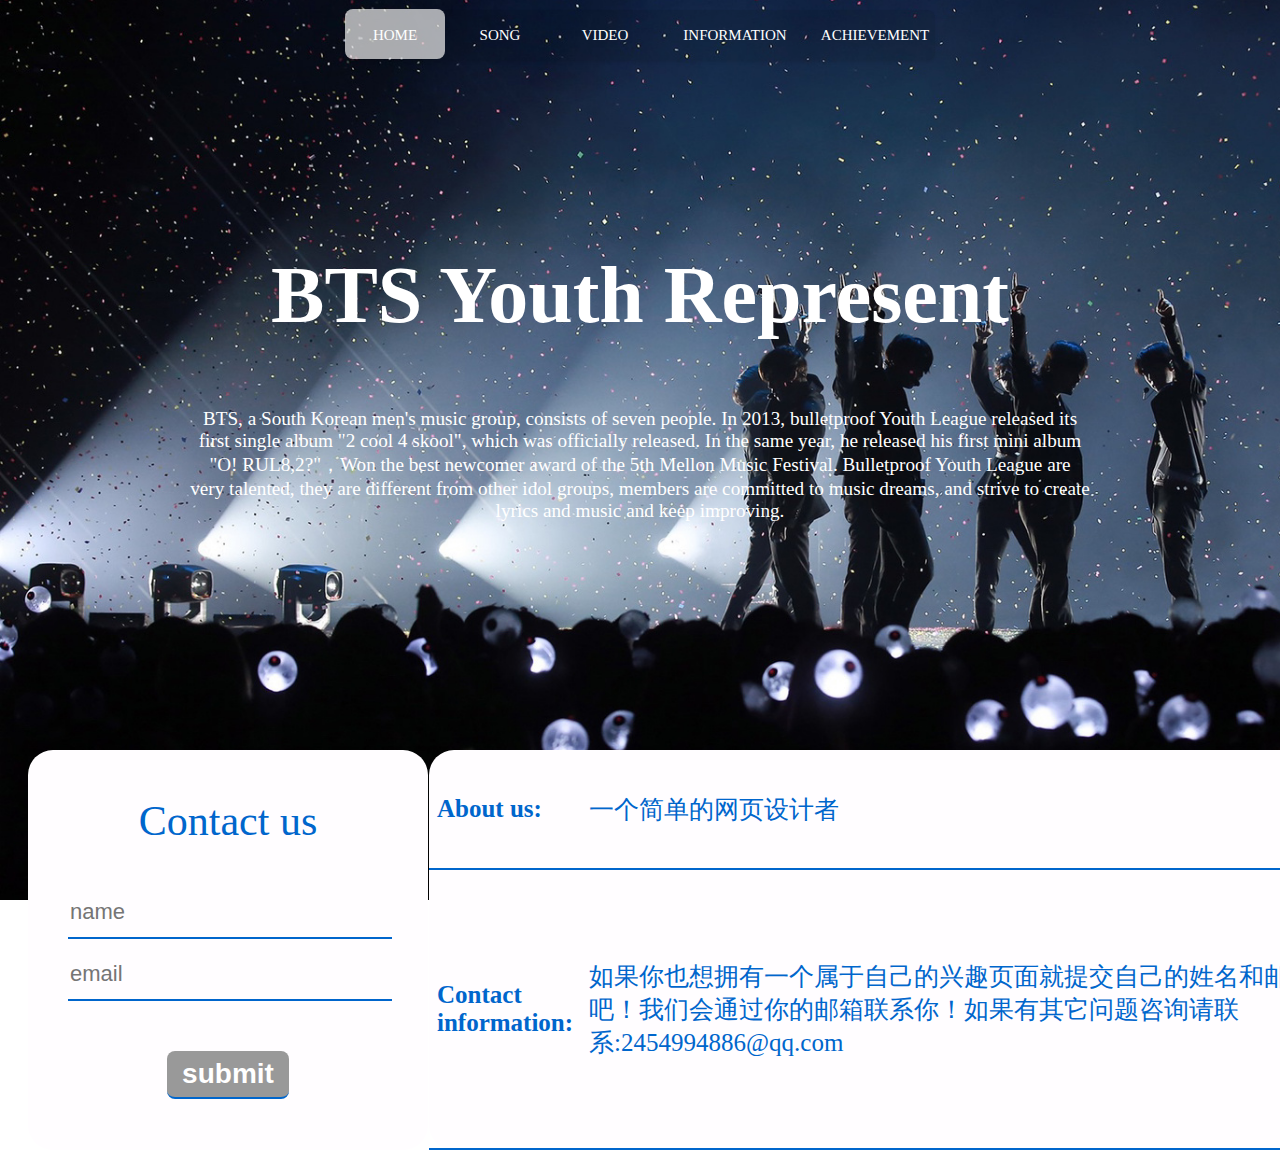
==== index.html @ b430e787 "Add files via upload" ====
<!DOCTYPE html>
<html lang="en">
<head>
    <meta charset="UTF-8">
    <meta name="viewport" content="width=device-width, initial-scale=1.0">
    <title>BTS 首页</title>
    <link  rel="stylesheet" href="css/style.css" >
    <style type="text/css">
	.banner{
    position: relative;
    width: 100%;
    min-height: 65vh;
    display: flex;
    justify-content: center;
    align-items: center;
}

.banner:before{
    content: '';
    position: absolute;
    bottom: 0;
    left: 0;
    width: 100%;
    height: 100px;
    z-index: 1;
}

.banner .content{
    position: relative;
    max-width: 900px;
    text-align: center;
    z-index: 1;
}

.banner .content h2{
    color: #fff;
    font-size: 5em;
}

.banner .content p{
    color: #fff;
    font-size: 1.2em;
}

	*{
    user-select: none;
    /* 无法选中，整体感更强 */
	}
	body{
		background-size: cover;
		background-attachment: fixed;
	}

	.contact{
	position: absolute;
	top: 450px;
	margin-top: 300px;
	left: 8px;
	margin-left: 20px;
	/* absolute居中的一种方法 */
    background-color: rgba(255, 253, 255, 1);
	width: 400px;
	height: 400px;
	border-radius: 25px;
	text-align: center;
	padding: 5px 40px;
	box-sizing: border-box;    /* 这样padding就不会影响大小 */
}

p{
	color:#06C;
    font-size: 42px;
    font-weight:500;
}

input{
    background-color: rgba(255, 253,255 , 0.2);
    width: 100%;
    height: 48px;
    margin-bottom: 10px;
    border: none;
    border-bottom: 2px solid silver;
	border-bottom-color:#06C;
    /* 下面的会覆盖上面的步伐 */
    outline: none;
    font-size: 22px;
	color:white;
}

.btn{
    background-color:#999;
    width: 38%;
    height: 48px;
    border-radius: 8px;
    margin-top: 40px;
    font-size: 28px;
    font-weight: 600;
    color: white;
}
.btn:hover{
    background-color:#CCC;
}
table {/*css表格*/
	position: absolute;
	top: 450px;
	margin-top: 300px;
	left: 7px;
	margin-left: 422px;
	/* absolute居中的一种方法 */
    background-color: rgba(255, 253, 255, 1);
	border-radius:25px;
	width: 100px;
	height: 400px;
	border-collapse: collapse;
	width:70%;
}

th, td {
  color:#06C;
  padding: 8px;
  font-size: 25px;
  text-align: left;
  border-bottom: 2px solid #06C;
}
    </style>
</head>
<body>
    <nav><!--html新元素-->
		<a href="index.html">Home</a>
		<a href="song.html">SONG</a>
		<a href="video.html">VIDEO</a>
		<a href="intel.html">INFORMATION</a>
		<a href="achv.html">ACHIEVEMENT</a>
		<div class="animation start-home"></div>
	</nav>
    
    <section class="banner">
        <div class="content">
            <h2>BTS Youth Represent</h2>
            <p>BTS, a South Korean men's music group, consists of seven people.
In 2013, bulletproof Youth League released its first single album "2 cool 4 skool", which was officially released. 

       In the same year, he released his first mini album "O! RUL8,2?"，Won the best newcomer award 
       
             of the 5th Mellon Music Festival. Bulletproof Youth League are very talented, 
             
                    they are different from other idol groups, members are
                    
                     committed to music dreams, and strive to create 
                     
                          lyrics and music and keep improving.</p>
        </div>
    </section>
    <!--表单“text”、“email”属性-->
    <form action="index.html" name="myForm" class="contact" onSubmit="return validateForm()" method="post">
    <p>Contact us</p>
    <input type="text" name="fname" placeholder="name" pattern="^[\u4e00-\u9fa5]{1,7}$|^[\dA-Za-z_]{1,14}$"><!--pattern验证输入是否正确-->
    <input type="email" id="email" name="email" placeholder="email">
    <input type="submit" class="btn" value="submit">
   </form>
   <script type="text/javascript"><!--js表单合法性验证-->
   function validateForm() {
		var x=document.forms["myForm"]["fname"].value;
if (x==null || x==""){
  alert("姓名必须填写");
  return false;
  }
   }
</script>
   <table width="96%"><!--css表格-->
  <tr>
    <th width="9%">About us:</th>
    <td width="91%">一个简单的网页设计者</td>
  </tr>
  <tr>
    <th>Contact information:</th>
    <td>如果你也想拥有一个属于自己的兴趣页面就提交自己的姓名和邮箱吧！我们会通过你的邮箱联系你！如果有其它问题咨询请联系:2454994886@qq.com</td>
  </tr>
</table>

</body>
</html>
---- css/style.css ----
@charset "utf-8";
/* CSS Document */

body {
	width:auto;
    background-image:url(../img/b1.jpg);
	background-attachment: fixed;
}

nav {
  position: relative; /* 相对定位 */
  margin: 10px auto 10px auto; /* 外边距 */
  width: 590px; /* 宽度 */
  height: 50px; /* 高度 */
  background: rgba(0, 11, 13, 0.1);
  border-radius: 8px; /* 边框圆角 */
  font-size: 0; /* 字体大小 */
  box-shadow: 0 2px 3px 0 rgba(0, 0, 0, .1); /* 阴影 */
}
nav a {
  font-size: 15px;
  text-transform: uppercase; /* 大写 */
  color: white; /* 字体颜色 */
  text-decoration: none; /* 字体附加效果 */
  line-height: 50px; /* 行高 */
  position: relative; /* 相对定位 */
  z-index: 1; /* 层叠顺序 */
  display: inline-block; /* 行内盒模型 */
  text-align: center; /* 字体居中 */
}
nav .animation {
	position: absolute; /* 绝对定位 */
	height: 100%;
	top: -1px;
	z-index: 0;
	background: rgba(240, 240, 240, 0.7);
	width: 100px;
	border-radius: 8px;

  transition: all .5s ease 0s; /* 过渡时间 */
}
a:nth-child(1) { /* 第一个元素a */
  width: 100px;
}
nav .start-home, a:nth-child(1):hover~.animation {
  width: 100px;
  left: 0;
}
a:nth-child(2) {
  width: 110px;
}
nav .start-about, a:nth-child(2):hover~.animation {
  width: 100px;
  left: 100px;
}
a:nth-child(3) {
  width: 100px;
}
nav .start-blog, a:nth-child(3):hover~.animation {
  width: 100px;
  left: 210px;
}
a:nth-child(4) {
  width: 160px;
}
nav .start-portfolio, a:nth-child(4):hover~.animation {
  width: 160px;
  left: 310px;
}
a:nth-child(5) {
  width: 120px;
}
nav .start-contact, a:nth-child(5):hover~.animation {
  width: 120px;
  left: 470px;
}
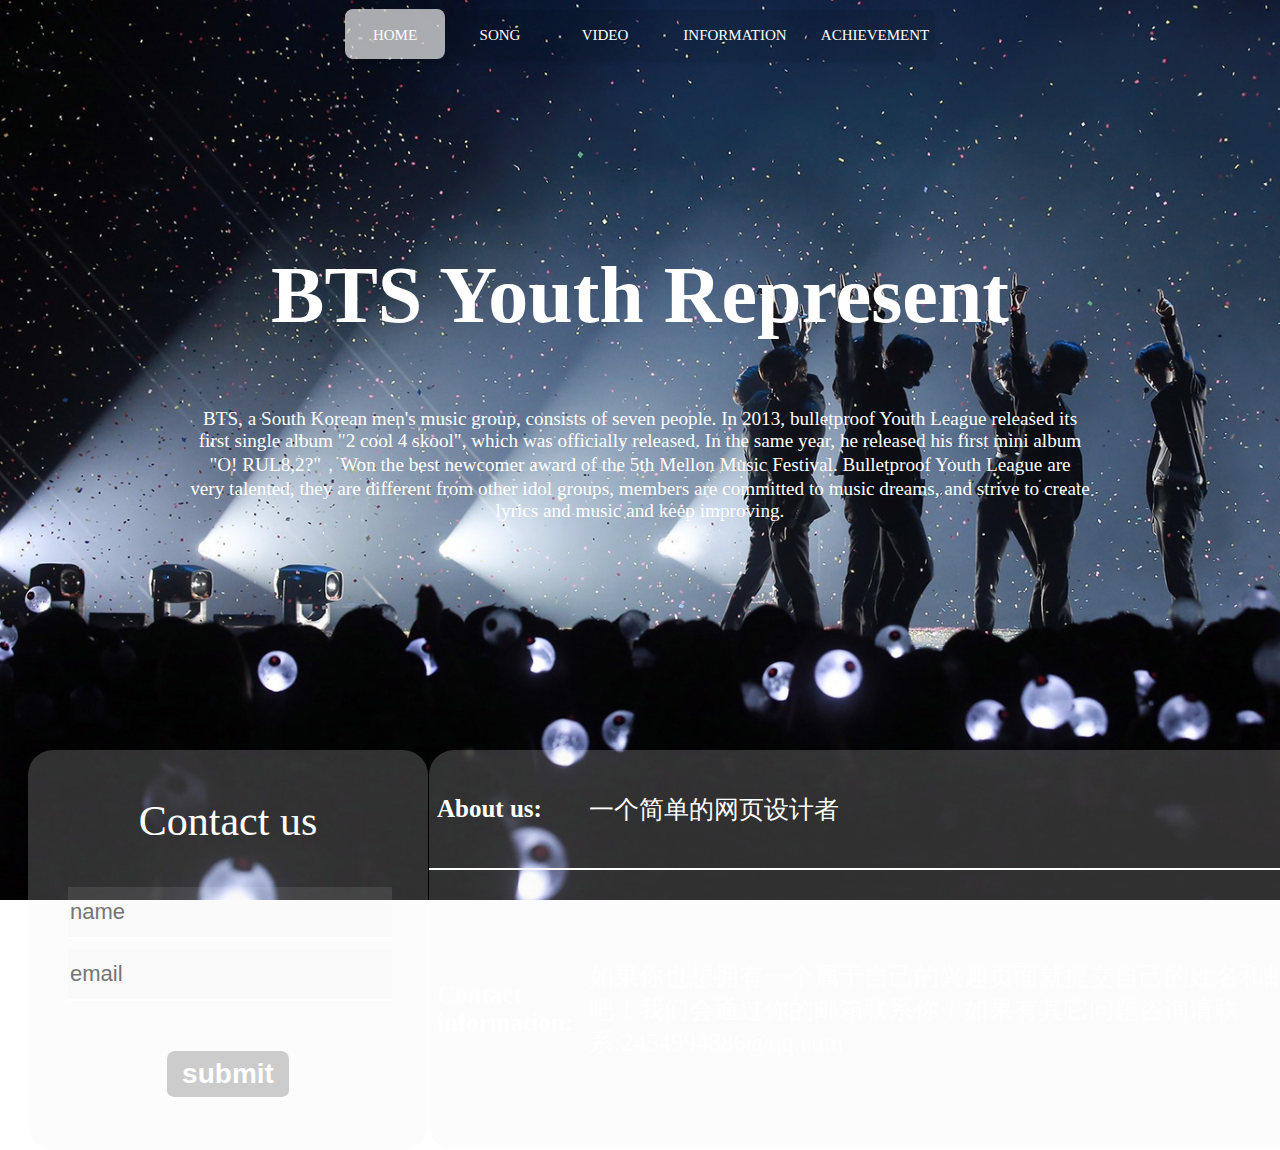
==== commit 3f738fff: "Add files via upload" ====
--- a/index.html
+++ b/index.html
@@ -58,7 +58,7 @@
 	left: 8px;
 	margin-left: 20px;
 	/* absolute居中的一种方法 */
-    background-color: rgba(255, 253, 255, 1);
+    background-color: rgba(240, 240, 240, 0.2);
 	width: 400px;
 	height: 400px;
 	border-radius: 25px;
@@ -68,19 +68,19 @@
 }
 
 p{
-	color:#06C;
+	color:#FFF;
     font-size: 42px;
     font-weight:500;
 }
 
 input{
-    background-color: rgba(255, 253,255 , 0.2);
+    background-color: rgba(240, 240,240 , 0.1);
     width: 100%;
     height: 48px;
     margin-bottom: 10px;
     border: none;
     border-bottom: 2px solid silver;
-	border-bottom-color:#06C;
+	border-bottom-color:#FFF;
     /* 下面的会覆盖上面的步伐 */
     outline: none;
     font-size: 22px;
@@ -88,7 +88,7 @@
 }
 
 .btn{
-    background-color:#999;
+    background-color:#CCC;
     width: 38%;
     height: 48px;
     border-radius: 8px;
@@ -107,7 +107,7 @@
 	left: 7px;
 	margin-left: 422px;
 	/* absolute居中的一种方法 */
-    background-color: rgba(255, 253, 255, 1);
+    background-color: rgba(240, 240, 240, 0.2);
 	border-radius:25px;
 	width: 100px;
 	height: 400px;
@@ -116,11 +116,11 @@
 }
 
 th, td {
-  color:#06C;
+  color:white;
   padding: 8px;
   font-size: 25px;
   text-align: left;
-  border-bottom: 2px solid #06C;
+  border-bottom: 2px solid #FFF;
 }
     </style>
 </head>
